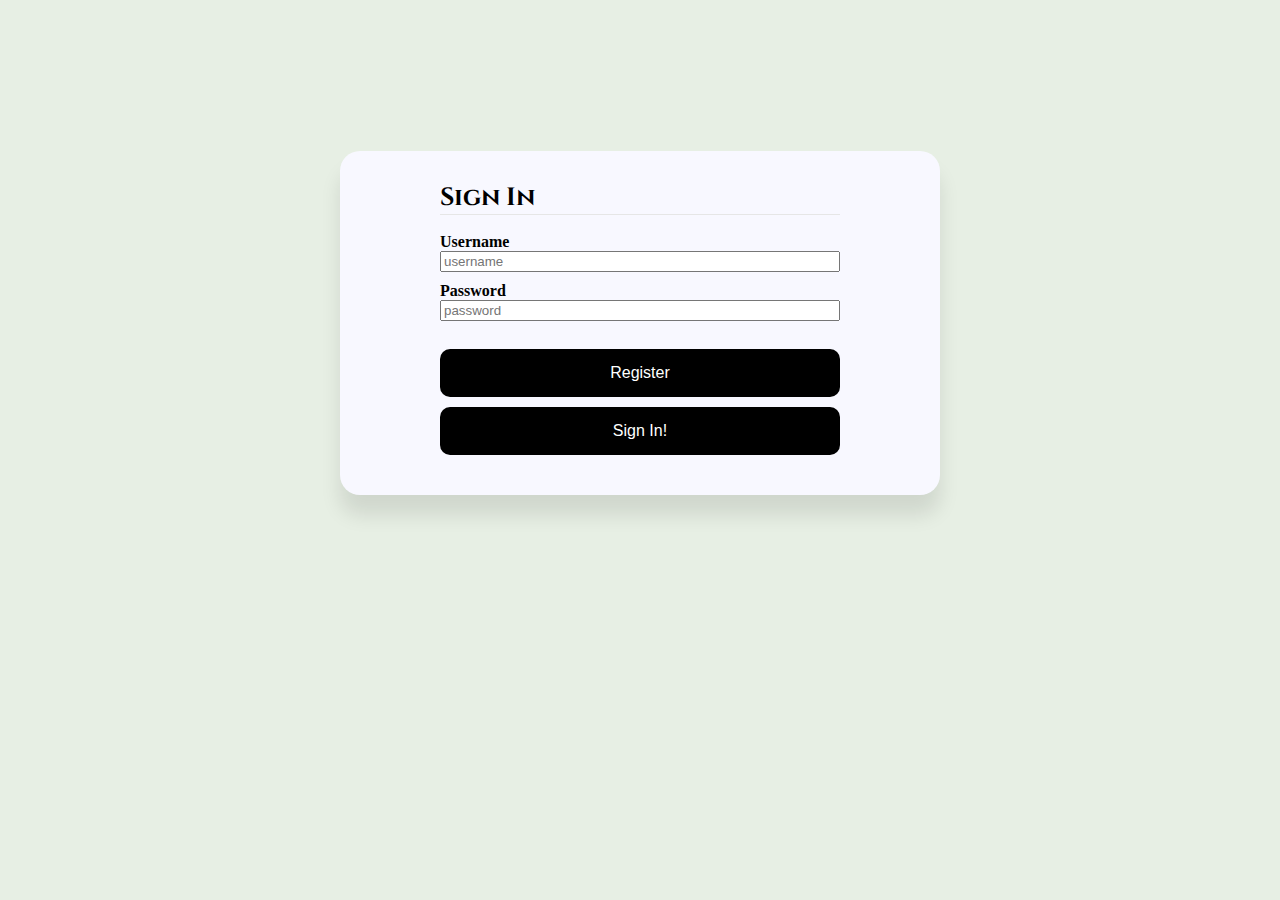
==== login.html @ 2e4e255e "login.html" ====
<!-- <?php
session_start();
error_reporting(E_ALL);
ini_set('display_errors', '1');

$host = "localhost";
$user = ""; // Your database username with mines
$pass = ""; // Your database password
$dbname = ""; // Your database name

$conn = new mysqli($host, $user, $pass, $dbname);

if ($conn->connect_error) {
    die("Connection failed: " . $conn->connect_error);
}

if ($_SERVER["REQUEST_METHOD"] == "POST" && isset($_POST["login"])) {
    // Login logic
    $input_user = $_POST["username"];
    $input_pass = $_POST["password"];

    
    $stmt = $conn->prepare("SELECT id, username, password FROM users_new WHERE username = ?");
    $stmt->bind_param("s", $input_user);
    $stmt->execute();
    $result = $stmt->get_result();

    if ($result->num_rows == 1) {
        $row = $result->fetch_assoc();
        $stored_pass = $row["password"];

        
        if (password_verify($input_pass, $stored_pass)) {
         
            $_SESSION["loggedin"] = true;
            $_SESSION["userid"] = $row["id"];
            $_SESSION["username"] = $row["username"];

           
            header("Location: index.html");
            exit;
        } else {
            $login_error = "Invalid username or password.";
        }
    } else {
        $login_error = "Invalid username or password.";
    }

    $stmt->close();
}

$conn->close();
?> -->

<!DOCTYPE html>
<html lang="en">
<head>
    <meta charset="UTF-8">
    <title>Registration</title>
    <link rel = "stylesheet" href="registration.css">
    <script defer src = "./registration.js"></script>
    <link rel="preconnect" href="https://fonts.googleapis.com">
    <link rel="preconnect" href="https://fonts.gstatic.com" crossorigin>
    <link href="https://fonts.googleapis.com/css2?family=Cinzel:wght@400..900&display=swap" rel="stylesheet">
</head>
<body>
    <div class="container">
        <div class="box form-box">
            <header>Sign In</header><br>
            <form action="connect.php" method="post" onsubmit="return validForm()">
                <div class="field input">
                    <label for="UName" >Username</label>
                    <input type="text" placeholder="username" name="userName" id="UName">
                    <span style="color:red" id="user_error"></span>
                </div>
                <div class="field input">
                    <label for="PWord">Password</label>
                    <input type="password" placeholder="password" name="password" id="PWord"><br>
                    <span style="color:red" id="pass_error"></span>
                </div>
                <div class="field input" style="text-align:center;">
                    <input type="button" class="btn" name="Register" value="Register" onclick="location.href='registration.html';"></a>
                </div>
                <div class="field input">
                    <input type="submit" class="btn" name="submit" value="Sign In!">
                </div>
            </form>
        </div>
    </div>
    
</body>
</html>
---- registration.css ----
body{
    background: rgba(154, 189, 141, 0.24);
}
.container{
    display:flex;
    justify-content: center;
    align-items: center;
    min-height: 70vh;
}
.box{
    box-shadow: 0px 20px 20px  rgba(0,0,0, 0.1);
    display: flex;
    flex-direction: column;
    padding: 30px 30px;
    border-radius: 20px;
    background: ghostwhite;
}
.form-box{
    padding-left: 100px;
    padding-right: 100px;
    width: 400px;
}
.form-box header{
    font-family: "Cinzel";
    font-size: 25px;
    font-weight: bold;
    border-bottom: 1px solid #e6e6e6;
}
.form-box form .field{
    font-weight: bold;
    display:flex;
    flex-direction: column;
    margin-bottom: 10px;
}

.btn{
    background-color: black;
    color: white;
    border: none;
    padding: 15px 15px;
    font-size: 16px;
    cursor: pointer;
    border-radius: 10px;

}
.textColor{
    color: red;
    text-decoration: underline;
}
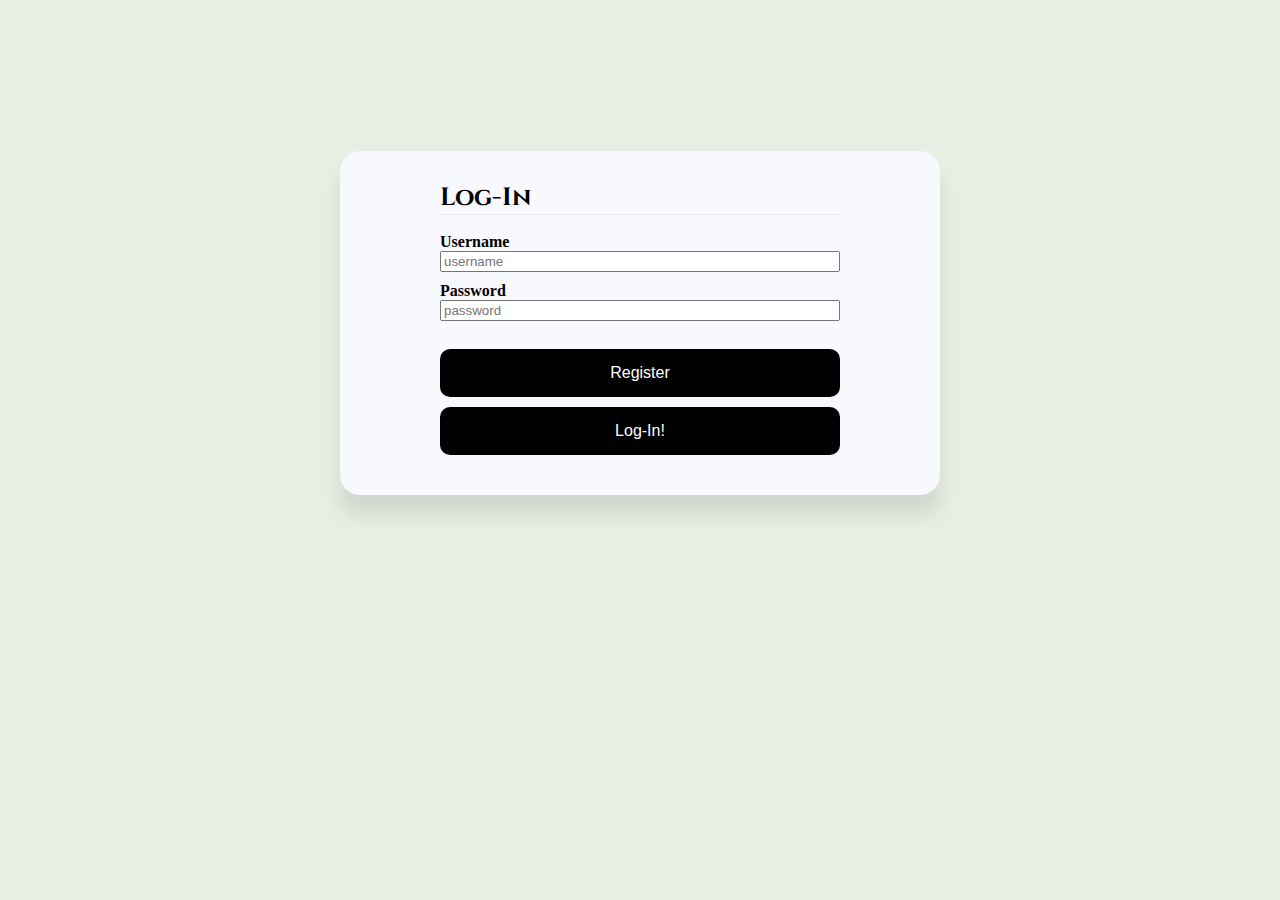
==== commit c8085c5d: "login.html" ====
--- a/login.html
+++ b/login.html
@@ -66,7 +66,7 @@
 <body>
     <div class="container">
         <div class="box form-box">
-            <header>Sign In</header><br>
+            <header>Log-In</header><br>
             <form action="connect.php" method="post" onsubmit="return validForm()">
                 <div class="field input">
                     <label for="UName" >Username</label>
@@ -82,7 +82,7 @@
                     <input type="button" class="btn" name="Register" value="Register" onclick="location.href='registration.html';"></a>
                 </div>
                 <div class="field input">
-                    <input type="submit" class="btn" name="submit" value="Sign In!">
+                    <input type="submit" class="btn" name="submit" value="Log-In!">
                 </div>
             </form>
         </div>
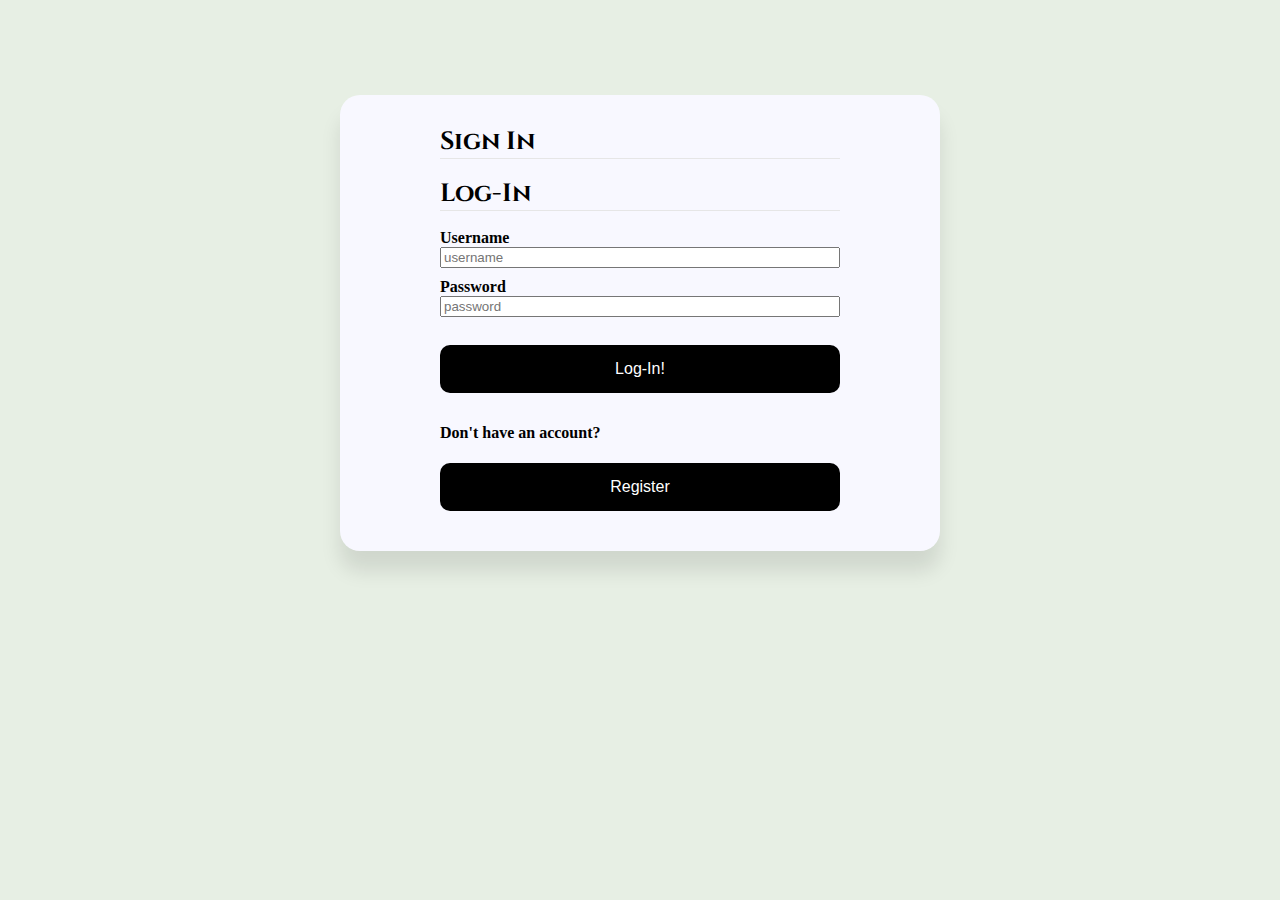
==== commit 97908f7c: "updated" ====
--- a/login.html
+++ b/login.html
@@ -2,41 +2,33 @@
 session_start();
 error_reporting(E_ALL);
 ini_set('display_errors', '1');
-
 $host = "localhost";
 $user = ""; // Your database username with mines
 $pass = ""; // Your database password
 $dbname = ""; // Your database name
-
 $conn = new mysqli($host, $user, $pass, $dbname);
-
 if ($conn->connect_error) {
     die("Connection failed: " . $conn->connect_error);
 }
-
 if ($_SERVER["REQUEST_METHOD"] == "POST" && isset($_POST["login"])) {
     // Login logic
     $input_user = $_POST["username"];
     $input_pass = $_POST["password"];
 
-    
     $stmt = $conn->prepare("SELECT id, username, password FROM users_new WHERE username = ?");
     $stmt->bind_param("s", $input_user);
     $stmt->execute();
     $result = $stmt->get_result();
-
     if ($result->num_rows == 1) {
         $row = $result->fetch_assoc();
         $stored_pass = $row["password"];
 
-        
         if (password_verify($input_pass, $stored_pass)) {
-         
+
             $_SESSION["loggedin"] = true;
             $_SESSION["userid"] = $row["id"];
             $_SESSION["username"] = $row["username"];
 
-           
             header("Location: index.html");
             exit;
         } else {
@@ -45,13 +37,10 @@
     } else {
         $login_error = "Invalid username or password.";
     }
-
     $stmt->close();
 }
-
 $conn->close();
 ?> -->
-
 <!DOCTYPE html>
 <html lang="en">
 <head>
@@ -64,30 +53,32 @@
     <link href="https://fonts.googleapis.com/css2?family=Cinzel:wght@400..900&display=swap" rel="stylesheet">
 </head>
 <body>
-    <div class="container">
-        <div class="box form-box">
-            <header>Log-In</header><br>
-            <form action="connect.php" method="post" onsubmit="return validForm()">
-                <div class="field input">
-                    <label for="UName" >Username</label>
-                    <input type="text" placeholder="username" name="userName" id="UName">
-                    <span style="color:red" id="user_error"></span>
-                </div>
-                <div class="field input">
-                    <label for="PWord">Password</label>
-                    <input type="password" placeholder="password" name="password" id="PWord"><br>
-                    <span style="color:red" id="pass_error"></span>
-                </div>
-                <div class="field input" style="text-align:center;">
-                    <input type="button" class="btn" name="Register" value="Register" onclick="location.href='registration.html';"></a>
-                </div>
-                <div class="field input">
-                    <input type="submit" class="btn" name="submit" value="Log-In!">
-                </div>
-            </form>
-        </div>
+<div class="container">
+    <div class="box form-box">
+        <header>Sign In</header><br>
+        <header>Log-In</header><br>
+        <form action="connect.php" method="post" onsubmit="return validForm()">
+            <div class="field input">
+                <label for="UName" >Username</label>
+                <input type="text" placeholder="username" name="userName" id="UName">
+                <span style="color:red" id="user_error"></span>
+            </div>
+            <div class="field input">
+                <label for="PWord">Password</label>
+                <input type="password" placeholder="password" name="password" id="PWord"><br>
+                <span style="color:red" id="pass_error"></span>
+            </div>
+            <div class="field input" style="text-align:center;">
+                <input type="submit" class="btn" name="submit" value="Log-In!">
+
+            </div>
+            <div class="field input">
+                <h4> Don't have an account? </h4>
+                <input type="button" class="btn" name="Register" value="Register" onclick="location.href='registration.html';"></a>
+            </div>
+        </form>
     </div>
-    
+</div>
+
 </body>
 </html>
-
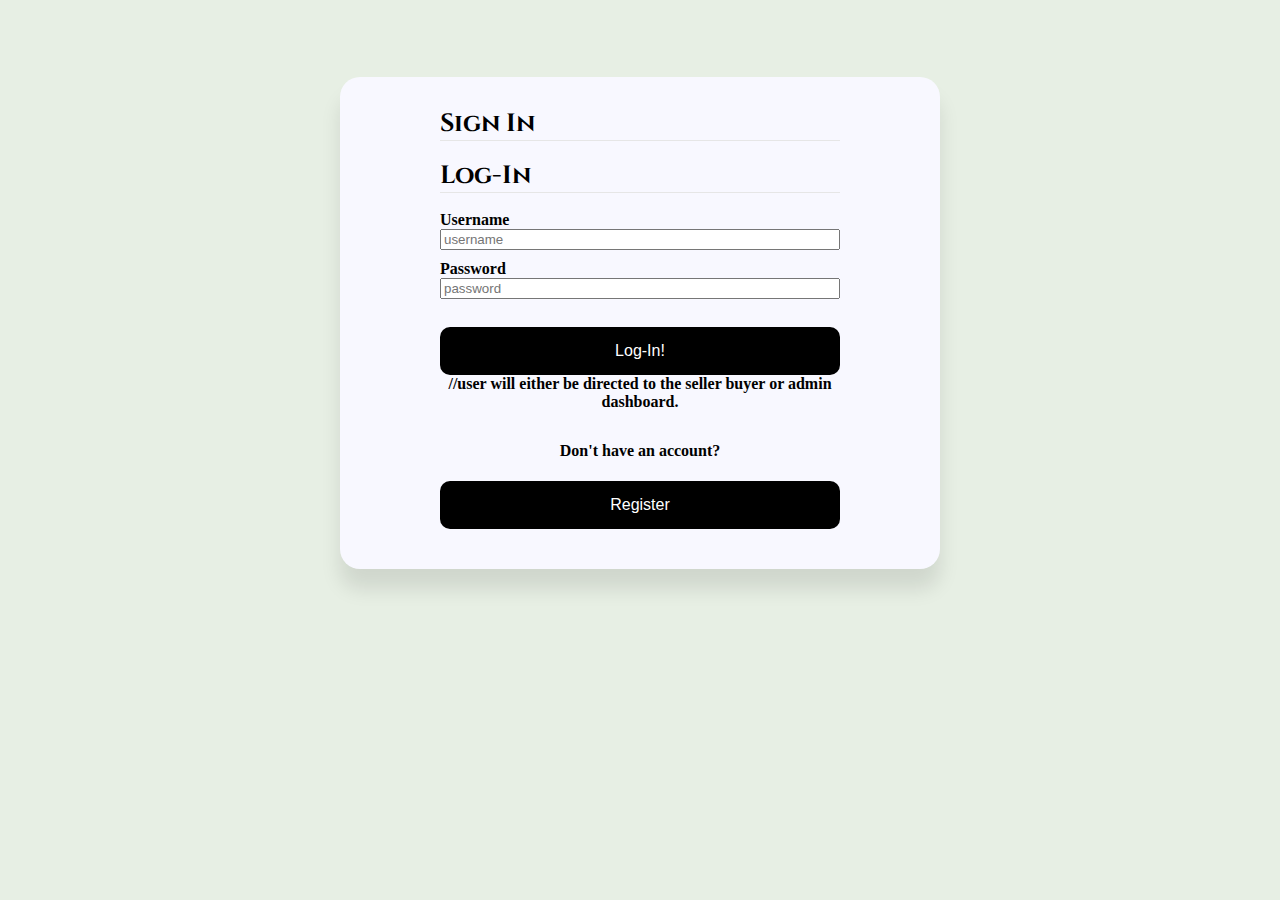
==== commit a5d47876: "updated" ====
--- a/login.html
+++ b/login.html
@@ -69,7 +69,7 @@
                 <span style="color:red" id="pass_error"></span>
             </div>
             <div class="field input" style="text-align:center;">
-                <input type="submit" class="btn" name="submit" value="Log-In!">
+                <input type="submit" class="btn" name="submit" value="Log-In!"> //user will either be directed to the seller buyer or admin dashboard.
 
             </div>
             <div class="field input">
--- a/registration.css
+++ b/registration.css
@@ -32,6 +32,9 @@
     flex-direction: column;
     margin-bottom: 10px;
 }
+.form-box form .field h4{
+    text-align: center;
+}
 
 .btn{
     background-color: black;
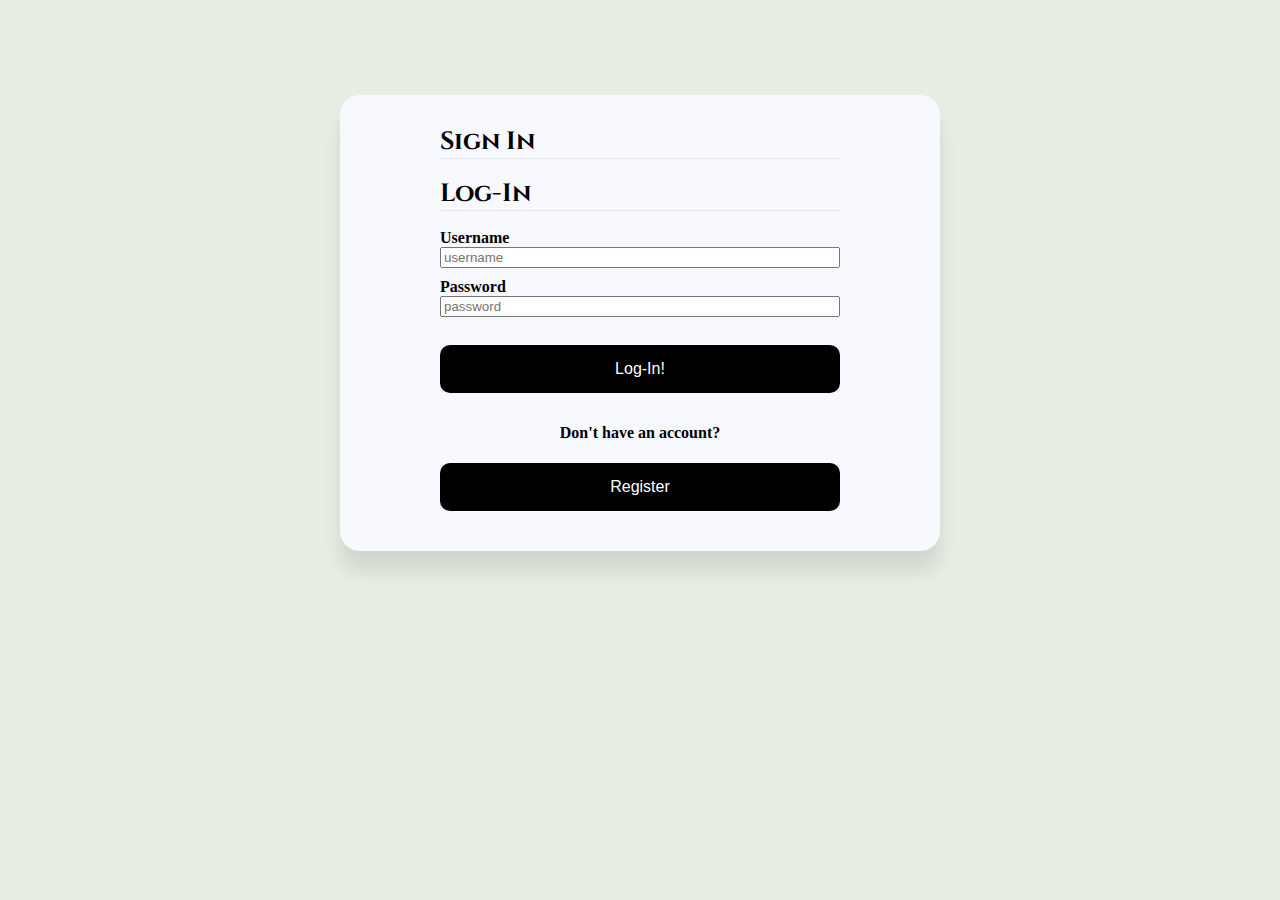
==== commit f96f716f: "updated" ====
--- a/login.html
+++ b/login.html
@@ -69,7 +69,7 @@
                 <span style="color:red" id="pass_error"></span>
             </div>
             <div class="field input" style="text-align:center;">
-                <input type="submit" class="btn" name="submit" value="Log-In!"> //user will either be directed to the seller buyer or admin dashboard.
+                <input type="submit" class="btn" name="submit" value="Log-In!"> <!--user will either be directed to the seller buyer or admin dashboard.-->
 
             </div>
             <div class="field input">
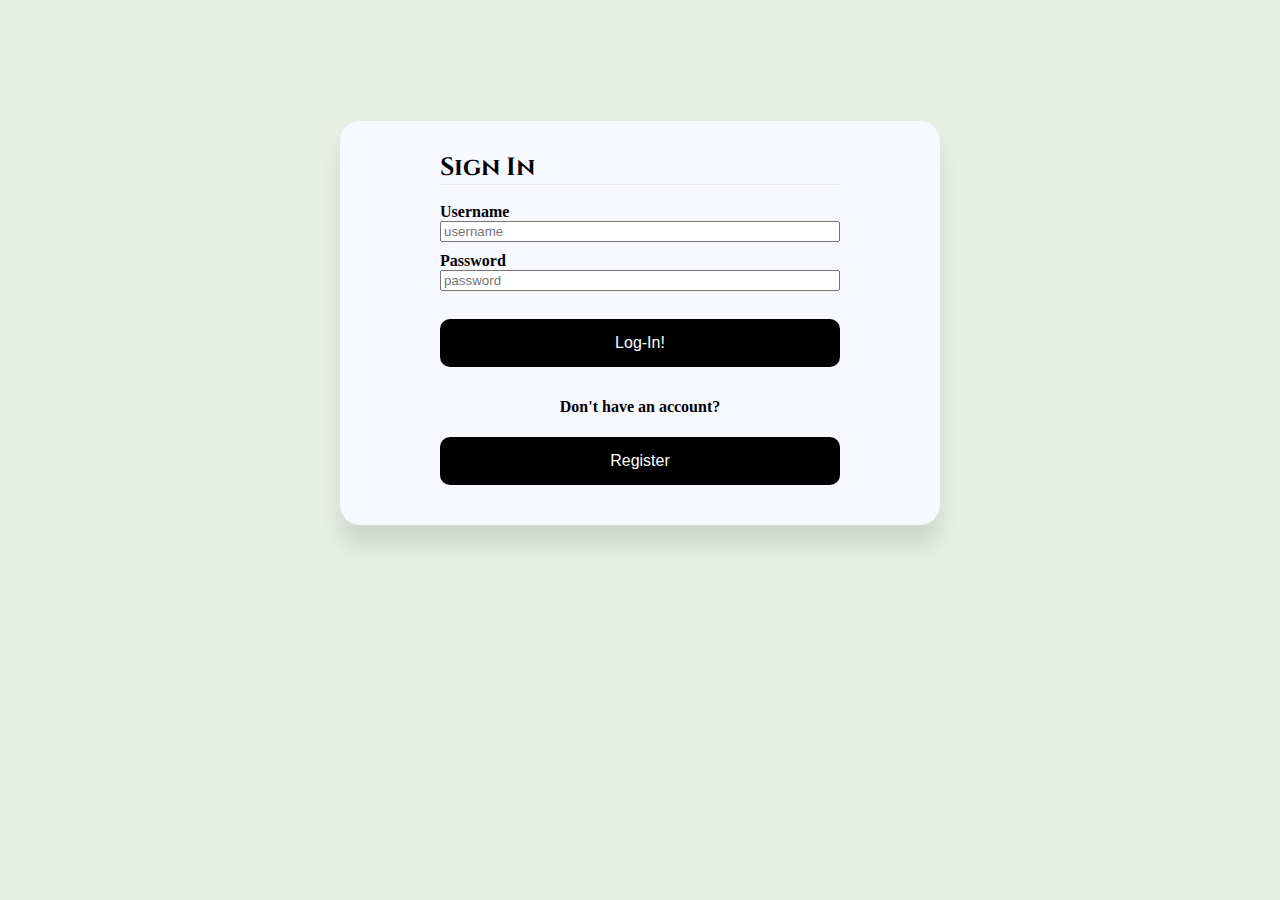
==== commit 5db2f89c: "login.html" ====
--- a/login.html
+++ b/login.html
@@ -56,7 +56,6 @@
 <div class="container">
     <div class="box form-box">
         <header>Sign In</header><br>
-        <header>Log-In</header><br>
         <form action="connect.php" method="post" onsubmit="return validForm()">
             <div class="field input">
                 <label for="UName" >Username</label>
